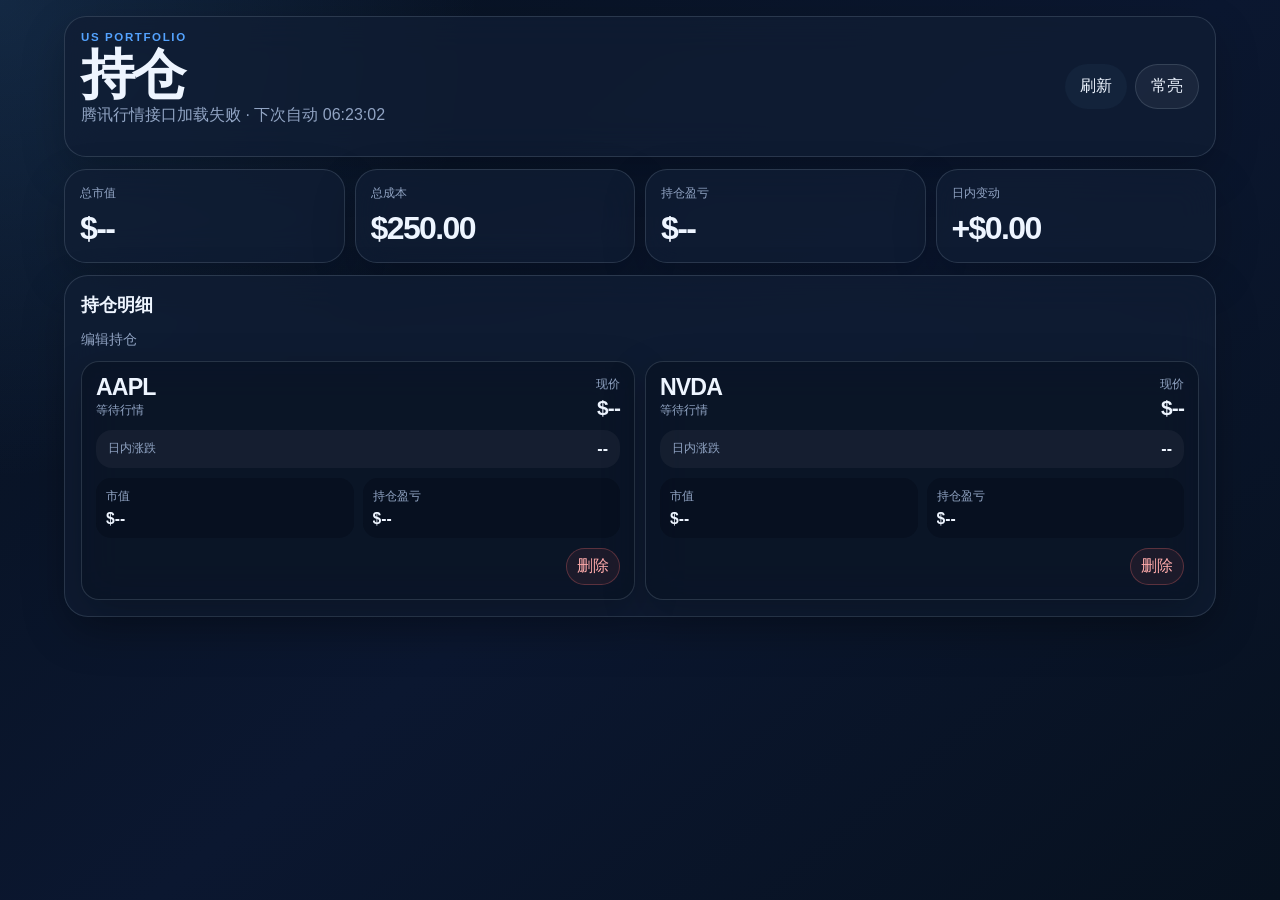
==== apps/stock-portfolio/index.html @ ec7a541f "Initialize mobile toolbox Co-authored-by: Copilot <223556219+Copilot@users.noreply.github.com>" ====
<!doctype html>
<html lang="zh-CN">
  <head>
    <meta charset="utf-8" />
    <meta name="viewport" content="width=device-width, initial-scale=1, viewport-fit=cover" />
    <meta name="theme-color" content="#07111f" />
    <meta name="apple-mobile-web-app-capable" content="yes" />
    <meta name="apple-mobile-web-app-status-bar-style" content="black-translucent" />
    <meta name="apple-mobile-web-app-title" content="美股持仓" />
    <title>美股持仓看板</title>
    <link rel="manifest" href="manifest.webmanifest" />
    <link rel="icon" href="icons/icon.svg" type="image/svg+xml" />
    <link rel="apple-touch-icon" href="icons/icon.svg" />
    <link rel="stylesheet" href="src/styles.css" />
  </head>
  <body>
    <main class="app">
      <header class="app-bar">
        <div>
          <p class="eyebrow">US Portfolio</p>
          <h1>持仓</h1>
          <p id="statusText" class="subtle">行情尚未刷新</p>
        </div>
        <div class="top-actions">
          <button id="refreshButton" class="button" type="button">刷新</button>
          <button id="wakeLockButton" class="button ghost" type="button">常亮</button>
        </div>
      </header>

      <section class="summary-grid" aria-label="组合概览">
        <article class="summary-card">
          <span>总市值</span>
          <strong id="totalValue">$--</strong>
        </article>
        <article class="summary-card">
          <span>总成本</span>
          <strong id="totalCost">$--</strong>
        </article>
        <article class="summary-card">
          <span>持仓盈亏</span>
          <strong id="totalPnl">$--</strong>
        </article>
        <article class="summary-card">
          <span>日内变动</span>
          <strong id="dayChange">$--</strong>
        </article>
      </section>

      <section class="panel">
        <div class="panel-title">
          <h2>持仓明细</h2>
        </div>

        <details class="edit-panel">
          <summary>编辑持仓</summary>
          <form id="holdingForm" class="holding-form">
            <label>
              股票代码
              <input id="symbolInput" name="symbol" placeholder="AAPL" autocomplete="off" required />
            </label>
            <label>
              数量
              <input id="sharesInput" name="shares" type="number" inputmode="decimal" min="0" step="0.0001" placeholder="10" required />
            </label>
            <label>
              成本价
              <input id="costInput" name="cost" type="number" inputmode="decimal" min="0" step="0.0001" placeholder="150" required />
            </label>
            <button class="button primary" type="submit">保存</button>
          </form>
        </details>

        <div id="holdingsBody" class="holdings-list" aria-live="polite"></div>

        <div id="emptyState" class="empty-state">
          <strong>先添加一只股票</strong>
          <span>例如 AAPL、MSFT、NVDA、TSLA。数据只保存在本机浏览器。</span>
        </div>
      </section>
    </main>

    <script src="src/app.js" defer></script>
  </body>
</html>
---- apps/stock-portfolio/src/styles.css ----
:root {
  color-scheme: dark;
  --bg: #07111f;
  --panel: rgba(16, 30, 52, 0.76);
  --panel-strong: #13233b;
  --card: rgba(9, 20, 37, 0.78);
  --text: #eef5ff;
  --muted: #91a4c3;
  --border: rgba(148, 163, 184, 0.22);
  --green: #32d583;
  --red: #ff6b6b;
  --blue: #54a3ff;
  --shadow: 0 16px 44px rgba(0, 0, 0, 0.22);
}

* {
  box-sizing: border-box;
}

html {
  height: 100%;
}

body {
  margin: 0;
  min-height: 100%;
  background:
    radial-gradient(circle at top left, rgba(84, 163, 255, 0.16), transparent 30rem),
    linear-gradient(140deg, #07111f 0%, #0b1730 52%, #07111f 100%);
  color: var(--text);
  font-family: -apple-system, BlinkMacSystemFont, "Segoe UI", "PingFang SC", "Microsoft YaHei", sans-serif;
}

button,
input {
  font: inherit;
}

.app {
  width: min(1180px, 100%);
  margin: 0 auto;
  padding: max(16px, env(safe-area-inset-top)) 14px max(22px, env(safe-area-inset-bottom));
}

.app-bar,
.panel,
.summary-card,
.holding-card {
  border: 1px solid var(--border);
  background: var(--panel);
  box-shadow: var(--shadow);
  backdrop-filter: blur(18px);
}

.app-bar {
  display: flex;
  justify-content: space-between;
  gap: 14px;
  align-items: center;
  border-radius: 22px;
  padding: 14px 16px;
}

.eyebrow {
  margin: 0 0 6px;
  color: var(--blue);
  font-size: 0.72rem;
  font-weight: 800;
  letter-spacing: 0.14em;
  text-transform: uppercase;
}

h1,
h2,
p {
  margin-top: 0;
}

h1 {
  margin-bottom: 4px;
  font-size: clamp(1.8rem, 6vw, 3.4rem);
  line-height: 0.95;
  letter-spacing: -0.06em;
}

h2 {
  margin-bottom: 5px;
  font-size: 1.15rem;
}

.subtle {
  color: var(--muted);
}

.top-actions {
  display: flex;
  flex-wrap: wrap;
  gap: 8px;
  justify-content: flex-end;
}

.summary-grid {
  display: grid;
  grid-template-columns: repeat(4, minmax(0, 1fr));
  gap: 10px;
  margin: 12px 0;
}

.summary-card {
  border-radius: 22px;
  padding: 15px;
}

.summary-card span,
.metric-grid span,
.day-line span,
.price-block span {
  display: block;
  color: var(--muted);
  font-size: 0.78rem;
}

.summary-card strong {
  display: block;
  margin-top: 8px;
  font-size: clamp(1.2rem, 4vw, 2rem);
  letter-spacing: -0.05em;
}

.panel {
  border-radius: 24px;
  padding: 16px;
}

.panel + .panel {
  margin-top: 12px;
}

.panel-title {
  display: flex;
  gap: 12px;
  align-items: flex-end;
  justify-content: space-between;
}

.holding-form {
  display: grid;
  grid-template-columns: 1.2fr 1fr 1fr auto;
  gap: 10px;
  margin-top: 12px;
}

.edit-panel {
  margin: 8px 0 12px;
}

.edit-panel summary {
  display: inline-flex;
  cursor: pointer;
  color: var(--muted);
  font-size: 0.86rem;
}

label {
  display: grid;
  gap: 6px;
  color: var(--muted);
  font-size: 0.82rem;
}

input {
  width: 100%;
  border: 1px solid var(--border);
  border-radius: 15px;
  padding: 12px 13px;
  background: rgba(3, 8, 18, 0.42);
  color: var(--text);
  outline: none;
}

input:focus {
  border-color: rgba(84, 163, 255, 0.75);
  box-shadow: 0 0 0 4px rgba(84, 163, 255, 0.14);
}

.button {
  border: 0;
  border-radius: 999px;
  padding: 11px 15px;
  background: var(--panel-strong);
  color: var(--text);
  cursor: pointer;
  white-space: nowrap;
}

.button.primary {
  background: var(--blue);
  color: #031020;
  font-weight: 800;
}

.button.ghost {
  border: 1px solid var(--border);
  background: rgba(255, 255, 255, 0.05);
}

.button:disabled {
  cursor: not-allowed;
  opacity: 0.6;
}

.holdings-list {
  display: grid;
  grid-template-columns: repeat(auto-fit, minmax(220px, 1fr));
  gap: 10px;
}

.holding-card {
  position: relative;
  display: grid;
  gap: 10px;
  border-radius: 18px;
  padding: 14px;
  background: var(--card);
}

.holding-head {
  display: flex;
  justify-content: space-between;
  gap: 12px;
  align-items: flex-start;
}

.symbol {
  display: grid;
  gap: 3px;
  min-width: 0;
}

.symbol strong {
  font-size: 1.45rem;
  line-height: 1;
  letter-spacing: -0.04em;
}

.symbol span {
  overflow: hidden;
  color: var(--muted);
  font-size: 0.78rem;
  text-overflow: ellipsis;
  white-space: nowrap;
}

.price-block {
  text-align: right;
}

.price-block strong {
  display: block;
  margin-top: 3px;
  font-size: 1.3rem;
  letter-spacing: -0.04em;
}

.day-line {
  display: flex;
  align-items: center;
  justify-content: space-between;
  gap: 10px;
  border-radius: 16px;
  padding: 10px 12px;
  background: rgba(255, 255, 255, 0.045);
}

.metric-grid {
  display: grid;
  grid-template-columns: 1fr 1fr;
  gap: 9px;
}

.metric-grid div {
  min-width: 0;
  border-radius: 15px;
  padding: 10px;
  background: rgba(3, 8, 18, 0.3);
}

.metric-grid strong {
  display: block;
  overflow: hidden;
  margin-top: 5px;
  font-size: 0.98rem;
  text-overflow: ellipsis;
  white-space: nowrap;
}

.positive {
  color: var(--green);
}

.negative {
  color: var(--red);
}

.remove-button {
  justify-self: end;
  border: 1px solid rgba(255, 107, 107, 0.28);
  border-radius: 999px;
  padding: 7px 10px;
  background: rgba(255, 107, 107, 0.08);
  color: #ffabab;
}

.empty-state {
  display: none;
  place-items: center;
  gap: 8px;
  min-height: 140px;
  color: var(--muted);
  text-align: center;
}

.empty-state strong {
  color: var(--text);
}

@media (max-width: 760px) {
  .app-bar,
  .panel-title {
    display: grid;
  }

  .top-actions {
    justify-content: start;
  }

  .summary-grid,
  .holding-form {
    grid-template-columns: 1fr 1fr;
  }

  .holding-form .button {
    grid-column: 1 / -1;
  }
}

@media (max-width: 460px) {
  .summary-grid,
  .holding-form,
  .metric-grid {
    grid-template-columns: 1fr;
  }
}

@media (orientation: landscape) and (max-height: 560px) {
  body {
    overflow: hidden;
  }

  .app {
    display: grid;
    grid-template-columns: minmax(180px, 0.62fr) minmax(0, 1.6fr);
    grid-template-rows: auto minmax(0, 1fr);
    gap: 8px;
    height: 100svh;
    padding:
      max(8px, env(safe-area-inset-top))
      max(12px, env(safe-area-inset-right))
      max(8px, env(safe-area-inset-bottom))
      max(12px, env(safe-area-inset-left));
  }

  .app-bar {
    grid-column: 1 / -1;
    min-height: 0;
    border-radius: 18px;
    padding: 8px 10px;
  }

  h1 {
    margin-bottom: 2px;
    font-size: clamp(1.25rem, 3.4vw, 1.9rem);
  }

  h2 {
    font-size: 1rem;
  }

  .eyebrow {
    margin-bottom: 2px;
    font-size: 0.64rem;
  }

  .subtle {
    margin-bottom: 0;
    font-size: 0.78rem;
  }

  .button {
    padding: 8px 12px;
    font-size: 0.82rem;
  }

  .summary-grid {
    grid-column: 1;
    grid-row: 2;
    align-content: start;
    grid-template-columns: 1fr;
    gap: 8px;
    min-height: 0;
    margin: 0;
    overflow: auto;
  }

  .summary-card {
    border-radius: 16px;
    padding: 8px 10px;
  }

  .summary-card strong {
    margin-top: 4px;
    font-size: clamp(1.12rem, 3.2vw, 1.65rem);
  }

  .panel {
    grid-column: 2;
    grid-row: 2;
    display: grid;
    grid-template-rows: auto auto minmax(0, 1fr);
    min-height: 0;
    border-radius: 18px;
    padding: 9px;
    overflow: hidden;
  }

  .panel-title {
    display: flex;
    align-items: end;
  }

  .holding-form {
    grid-template-columns: 1fr 0.7fr 0.7fr auto;
    gap: 8px;
    margin-top: 8px;
  }

  .edit-panel {
    margin: 4px 0 8px;
  }

  .edit-panel:not([open]) {
    margin-bottom: 6px;
  }

  label {
    gap: 4px;
    font-size: 0.72rem;
  }

  input {
    border-radius: 12px;
    padding: 8px 10px;
    font-size: 0.82rem;
  }

  .holdings-list {
    grid-template-columns: repeat(2, minmax(0, 1fr));
    gap: 8px;
    min-height: 0;
    overflow: auto;
    padding-right: 2px;
  }

  .holding-card {
    gap: 7px;
    border-radius: 16px;
    padding: 10px;
    box-shadow: none;
  }

  .symbol strong {
    font-size: 1.18rem;
  }

  .price-block strong {
    font-size: 1.08rem;
  }

  .day-line,
  .metric-grid div {
    padding: 7px 8px;
    border-radius: 12px;
  }

  .metric-grid {
    grid-template-columns: 1fr 1fr;
    gap: 6px;
  }

  .metric-grid strong {
    margin-top: 3px;
    font-size: 0.86rem;
  }

  .remove-button {
    padding: 5px 9px;
    font-size: 0.78rem;
  }
}
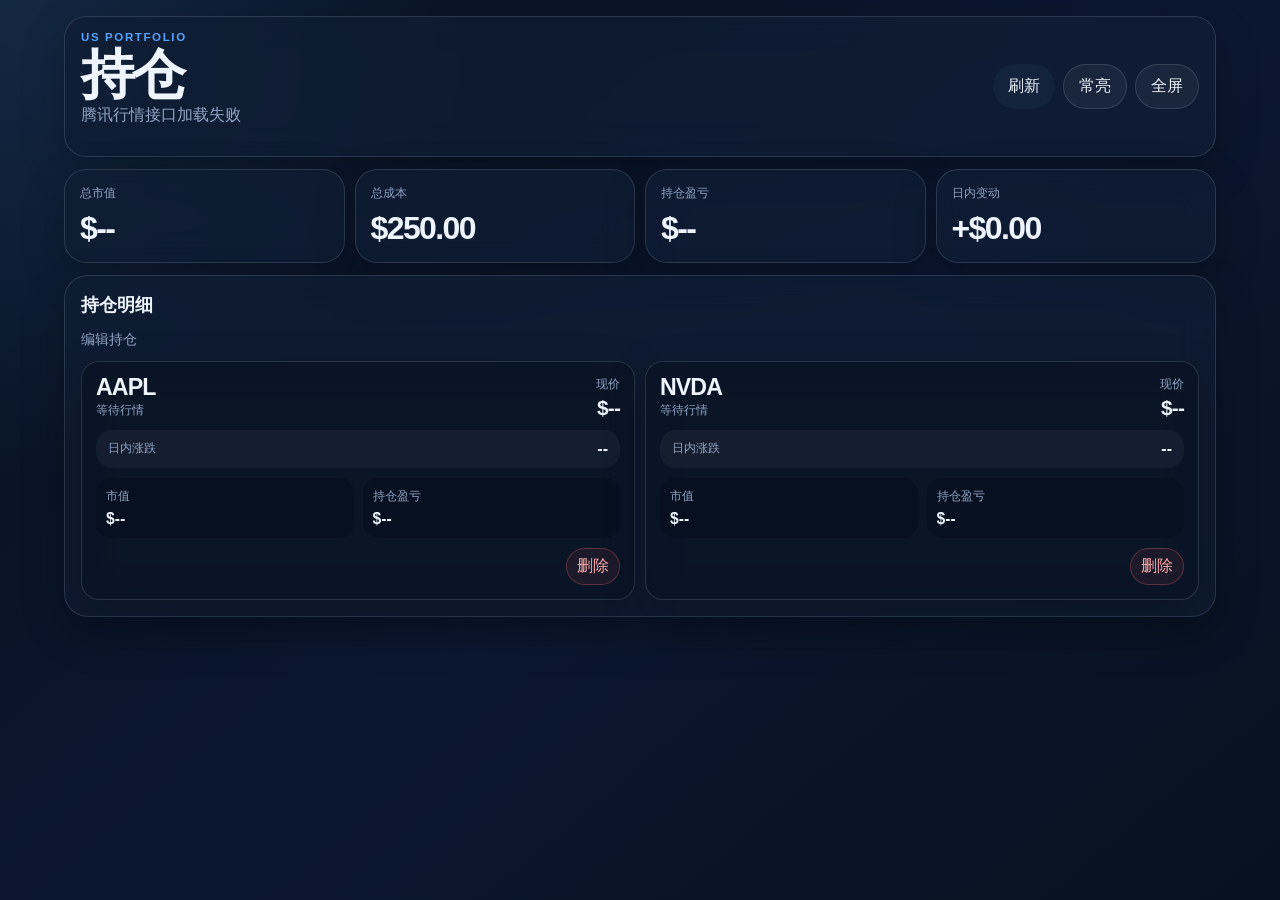
==== commit b8066ca0: "Add fullscreen control and faster refresh Co-authored-by: Copilot <223556219+Copilot@users.noreply.g" ====
--- a/apps/stock-portfolio/index.html
+++ b/apps/stock-portfolio/index.html
@@ -19,11 +19,12 @@
         <div>
           <p class="eyebrow">US Portfolio</p>
           <h1>持仓</h1>
-          <p id="statusText" class="subtle">行情尚未刷新</p>
+          <p id="statusText" class="subtle" hidden></p>
         </div>
         <div class="top-actions">
           <button id="refreshButton" class="button" type="button">刷新</button>
           <button id="wakeLockButton" class="button ghost" type="button">常亮</button>
+          <button id="fullscreenButton" class="button ghost" type="button">全屏</button>
         </div>
       </header>
 
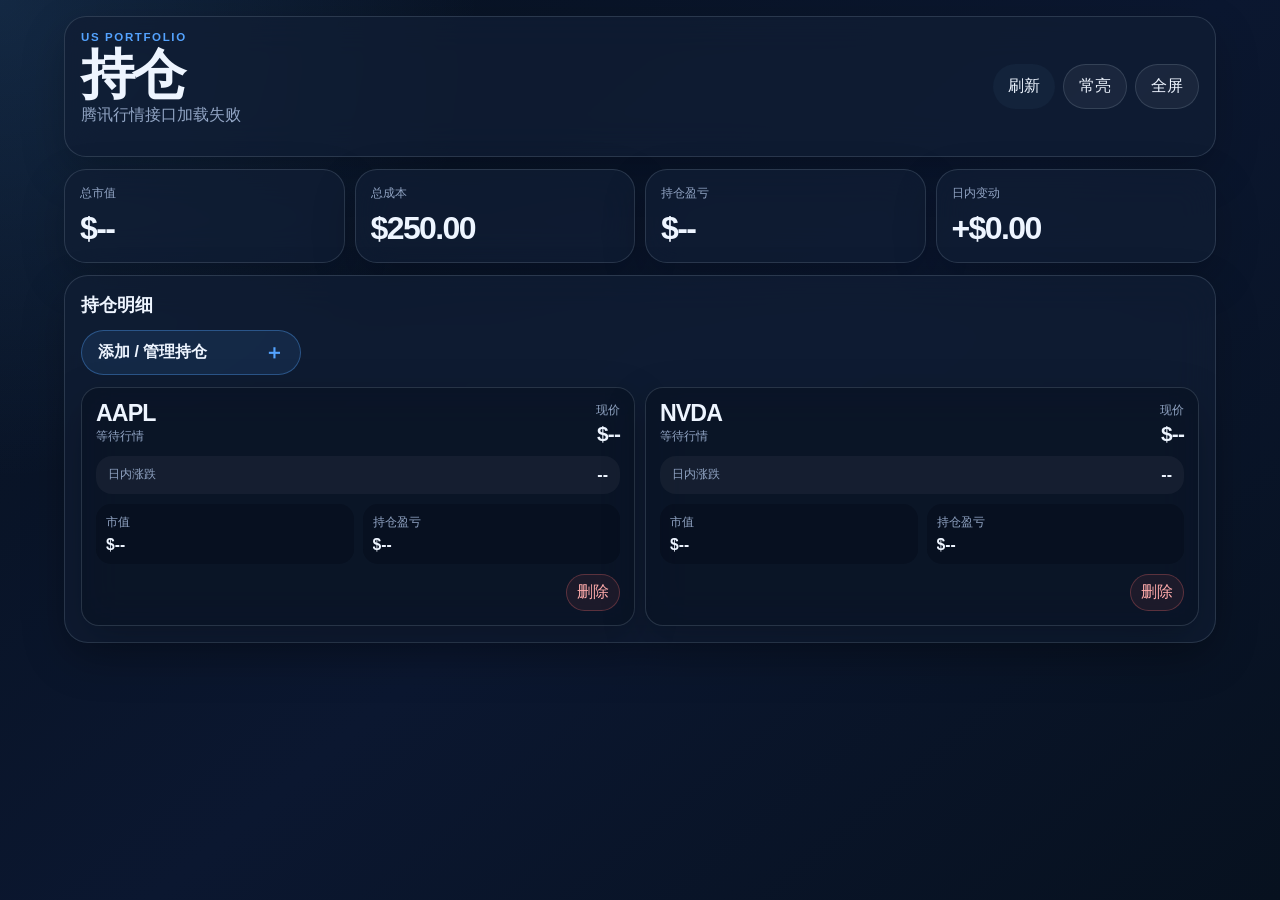
==== commit 26e48208: "Improve holdings editor entry Co-authored-by: Copilot <223556219+Copilot@users.noreply.github.com>" ====
--- a/apps/stock-portfolio/index.html
+++ b/apps/stock-portfolio/index.html
@@ -53,7 +53,10 @@
         </div>
 
         <details class="edit-panel">
-          <summary>编辑持仓</summary>
+          <summary>
+            <span>添加 / 管理持仓</span>
+            <span aria-hidden="true">＋</span>
+          </summary>
           <form id="holdingForm" class="holding-form">
             <label>
               股票代码
--- a/apps/stock-portfolio/src/styles.css
+++ b/apps/stock-portfolio/src/styles.css
@@ -156,9 +156,35 @@
 
 .edit-panel summary {
   display: inline-flex;
+  align-items: center;
+  justify-content: space-between;
+  gap: 10px;
+  min-width: min(100%, 220px);
+  border: 1px solid rgba(84, 163, 255, 0.36);
+  border-radius: 999px;
+  padding: 11px 16px;
+  background: rgba(84, 163, 255, 0.1);
+  color: var(--text);
   cursor: pointer;
-  color: var(--muted);
-  font-size: 0.86rem;
+  font-size: 1rem;
+  font-weight: 800;
+  list-style: none;
+  user-select: none;
+}
+
+.edit-panel summary::-webkit-details-marker {
+  display: none;
+}
+
+.edit-panel[open] summary span:last-child {
+  transform: rotate(45deg);
+}
+
+.edit-panel summary span:last-child {
+  color: var(--blue);
+  font-size: 1.25rem;
+  line-height: 1;
+  transition: transform 0.18s ease;
 }
 
 label {
@@ -448,6 +474,12 @@
     margin: 4px 0 8px;
   }
 
+  .edit-panel summary {
+    min-width: 0;
+    padding: 8px 12px;
+    font-size: 0.88rem;
+  }
+
   .edit-panel:not([open]) {
     margin-bottom: 6px;
   }
